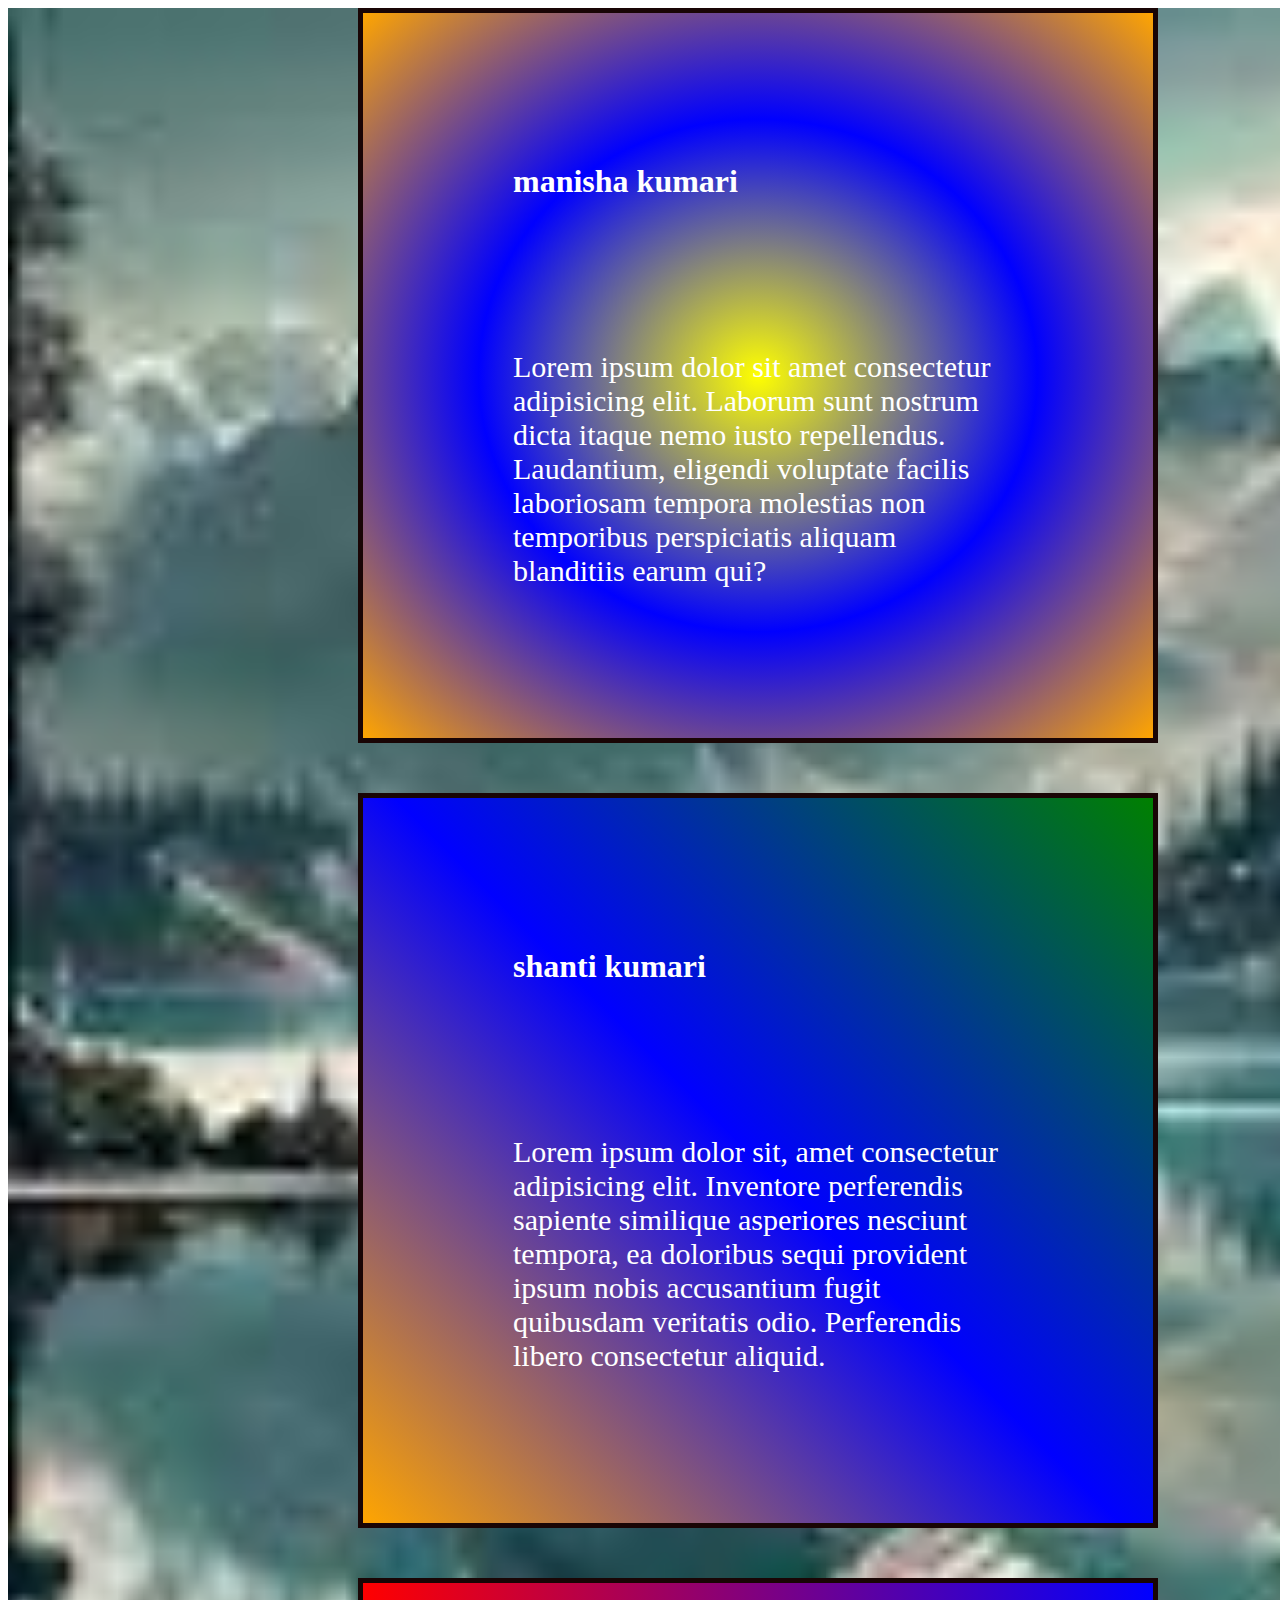
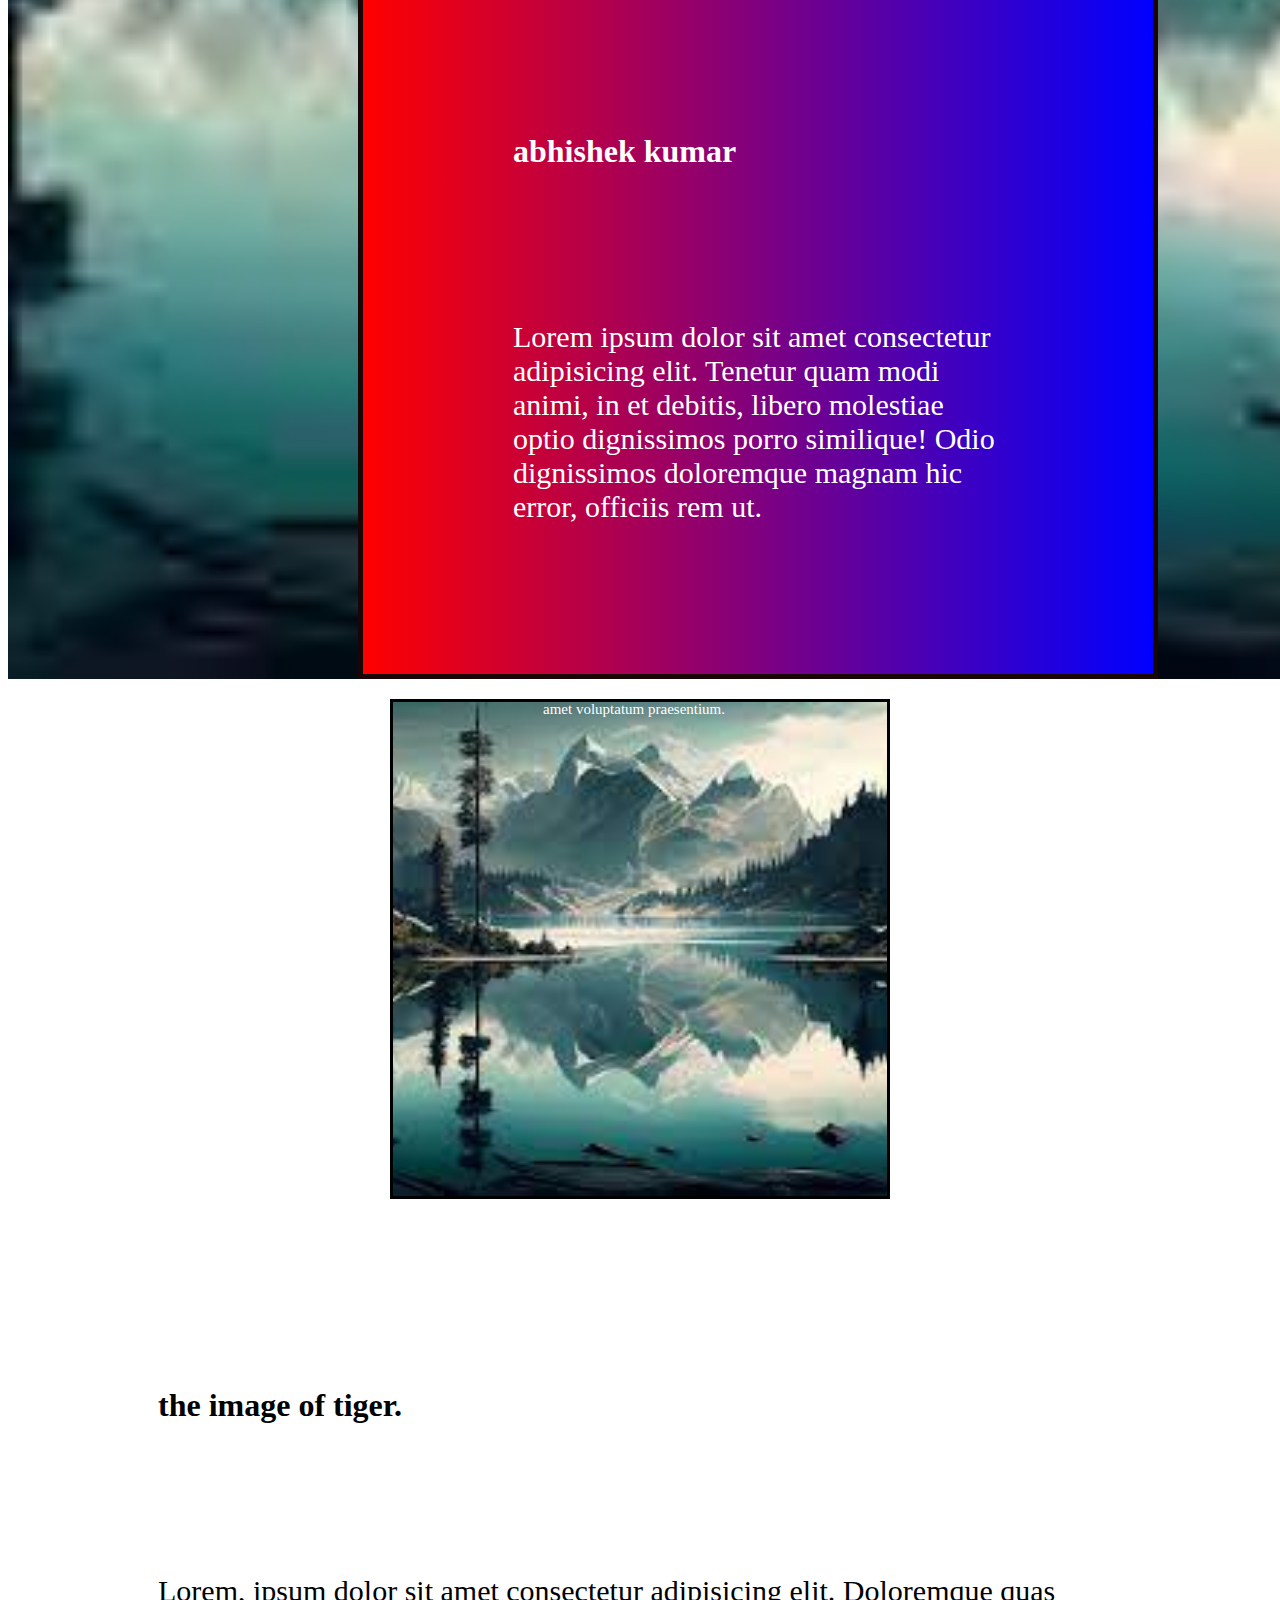
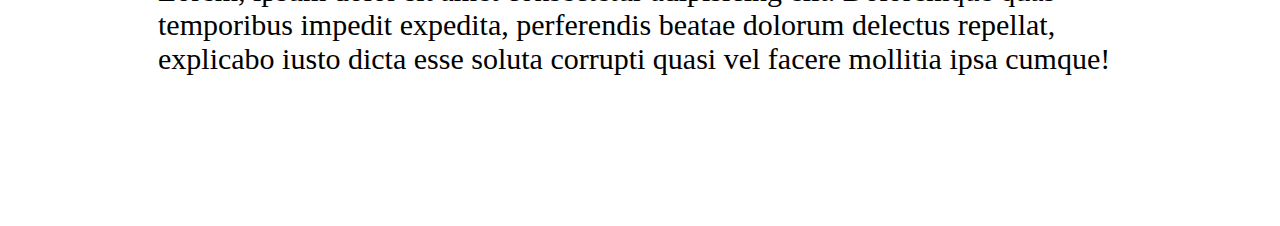
==== Index.html @ 166e7c6d "fast Commit" ====
<!DOCTYPE html>
<html lang="en">

<head>
    <meta charset="UTF-8">
    <meta name="viewport" content="width=device-width, initial-scale=1.0">
    <title>A P J Abdul kalam</title>
    <link rel="stylesheet" href="apj.css">
</head>

<body>
    <div class="container">
        <div class="box">
            <h1>manisha kumari</h1>
            <p>Lorem ipsum dolor sit amet consectetur adipisicing elit. Laborum sunt nostrum dicta itaque nemo iusto
                repellendus. Laudantium, eligendi voluptate facilis laboriosam tempora molestias non temporibus
                perspiciatis aliquam blanditiis earum qui?
            </p>
        </div>
        <div class="box2">
            <h1>shanti kumari</h1>
            <p>Lorem ipsum dolor sit, amet consectetur adipisicing elit. Inventore perferendis sapiente similique
                asperiores nesciunt tempora, ea doloribus sequi provident ipsum nobis accusantium fugit quibusdam
                veritatis odio. Perferendis libero consectetur aliquid.</p>
        </div>
        <div class="box3">
            <h1>abhishek kumar</h1>
            <p>Lorem ipsum dolor sit amet consectetur adipisicing elit. Tenetur quam modi animi, in et debitis, libero
                molestiae optio dignissimos porro similique! Odio dignissimos doloremque magnam hic error, officiis rem
                ut.</p>
        </div>
    </div>
    <div class="lnjpit">
        <div class="jp">
            <h1>this images is amazing.</h1>
            <p>Lorem ipsum dolor sit amet consectetur adipisicing elit. Dolorem, sint ad commodi voluptates ipsum, eius
                doloremque iusto aliquam esse non illo ducimus eos soluta incidunt est nobis id, facilis amet voluptatum
                praesentium.</p>
        </div>
    </div>
   <div class="mona"> 
    <img src="images/downlode (2).jpg" alt="">
    <div class="mona2">

    </div>
    <div class="tiger">
        <h1>the image of tiger.</h1>
        <p>Lorem, ipsum dolor sit amet consectetur adipisicing elit. Doloremque quas temporibus impedit expedita, perferendis beatae dolorum delectus repellat, explicabo iusto dicta esse soluta corrupti quasi vel facere mollitia ipsa cumque!</p>
    </div>
</div>
</body>

</html>
---- apj.css ----
.container {


    
    width: 1500px;
    background-image: url(download.jpg);
    color: #fff;
    background-position: center;
    background-repeat: no-repeat;
    background-size: cover;


}

.box {
    width: 800px;
    box-sizing: border-box;
    border: 5px solid #190505;
    margin: 0 auto;
    margin-bottom: 50px;
   
    /* background-image: linear-gradient(red, yellow); */
    background-image:radial-gradient(yellow,blue,orange );
    /* background-image:repeating-radial-gradient(red,rgb(198, 198, 162),black 35px); */
}
 .box2 {
    width: 800px;
    box-sizing: border-box;
    border: 5px solid #190505;
    margin: 0 auto;
    margin-bottom: 50px;
    background-image:linear-gradient(45deg,orange,blue,green);
    /* background-image: repeating-linear-gradient(45deg,red,yellow,black 5%); */
}

.box3 {
    width: 800px;
    box-sizing: border-box;
    border: 5px solid #190505;
    margin: 0 auto;
    background-image:repeating-linear-gradient( to right ,red,blue
     ) ;
     /* background-image: linear-gradient(to top ,rgba(255,0,0,1)); */
}
p{
    margin: 150px;
    font-size: 30px;
}
    
h1 {
    /* margin:20px;
    display: flex;
    align-items: center;
    justify-items: center;
    justify-content: center; */
    margin: 150px;
}
.lnjpit {
    width: 500px;
    height: 500px;
    background-image: url(download.jpg);
    background-position: center;
    background-size: cover;
    box-sizing: border-box;
    border: 3px solid;
    
    margin: 20px auto;
    position: relative;
    overflow: hidden;
}
.lnjpit .jp {
    background-color:rgba(0, 0,0, 0.8);
    color:#fff;
    position: absolute;
   
    left: 0;
    top: -100%;
    /* top: 0;
    left: 100%; */
    width: 100%;
    height: 100%;
   transition: all 0.8s;
}
.jp p {
    font-size: 15px;
}
.lnjpit:hover .jp {
    top: 0;
    /* left: 0; */
    
}
.mona {

}
.mona2 {
}
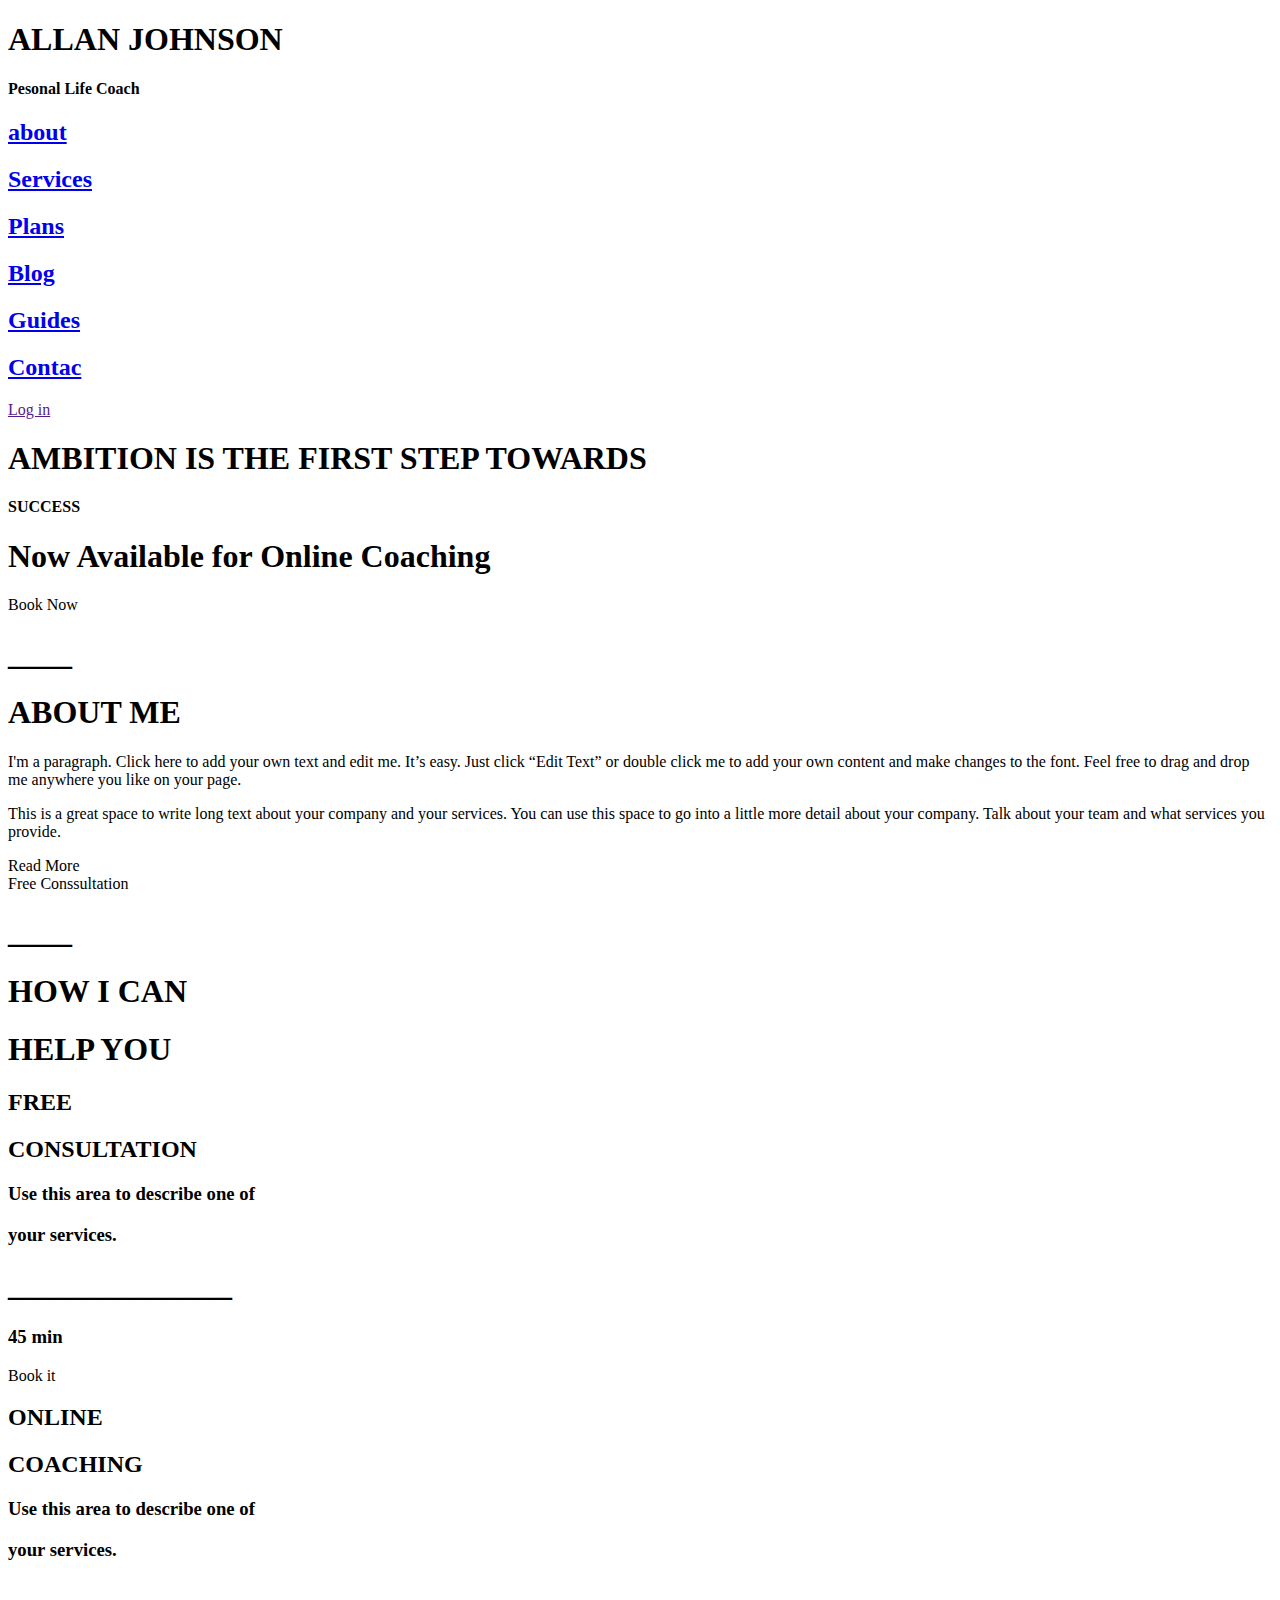
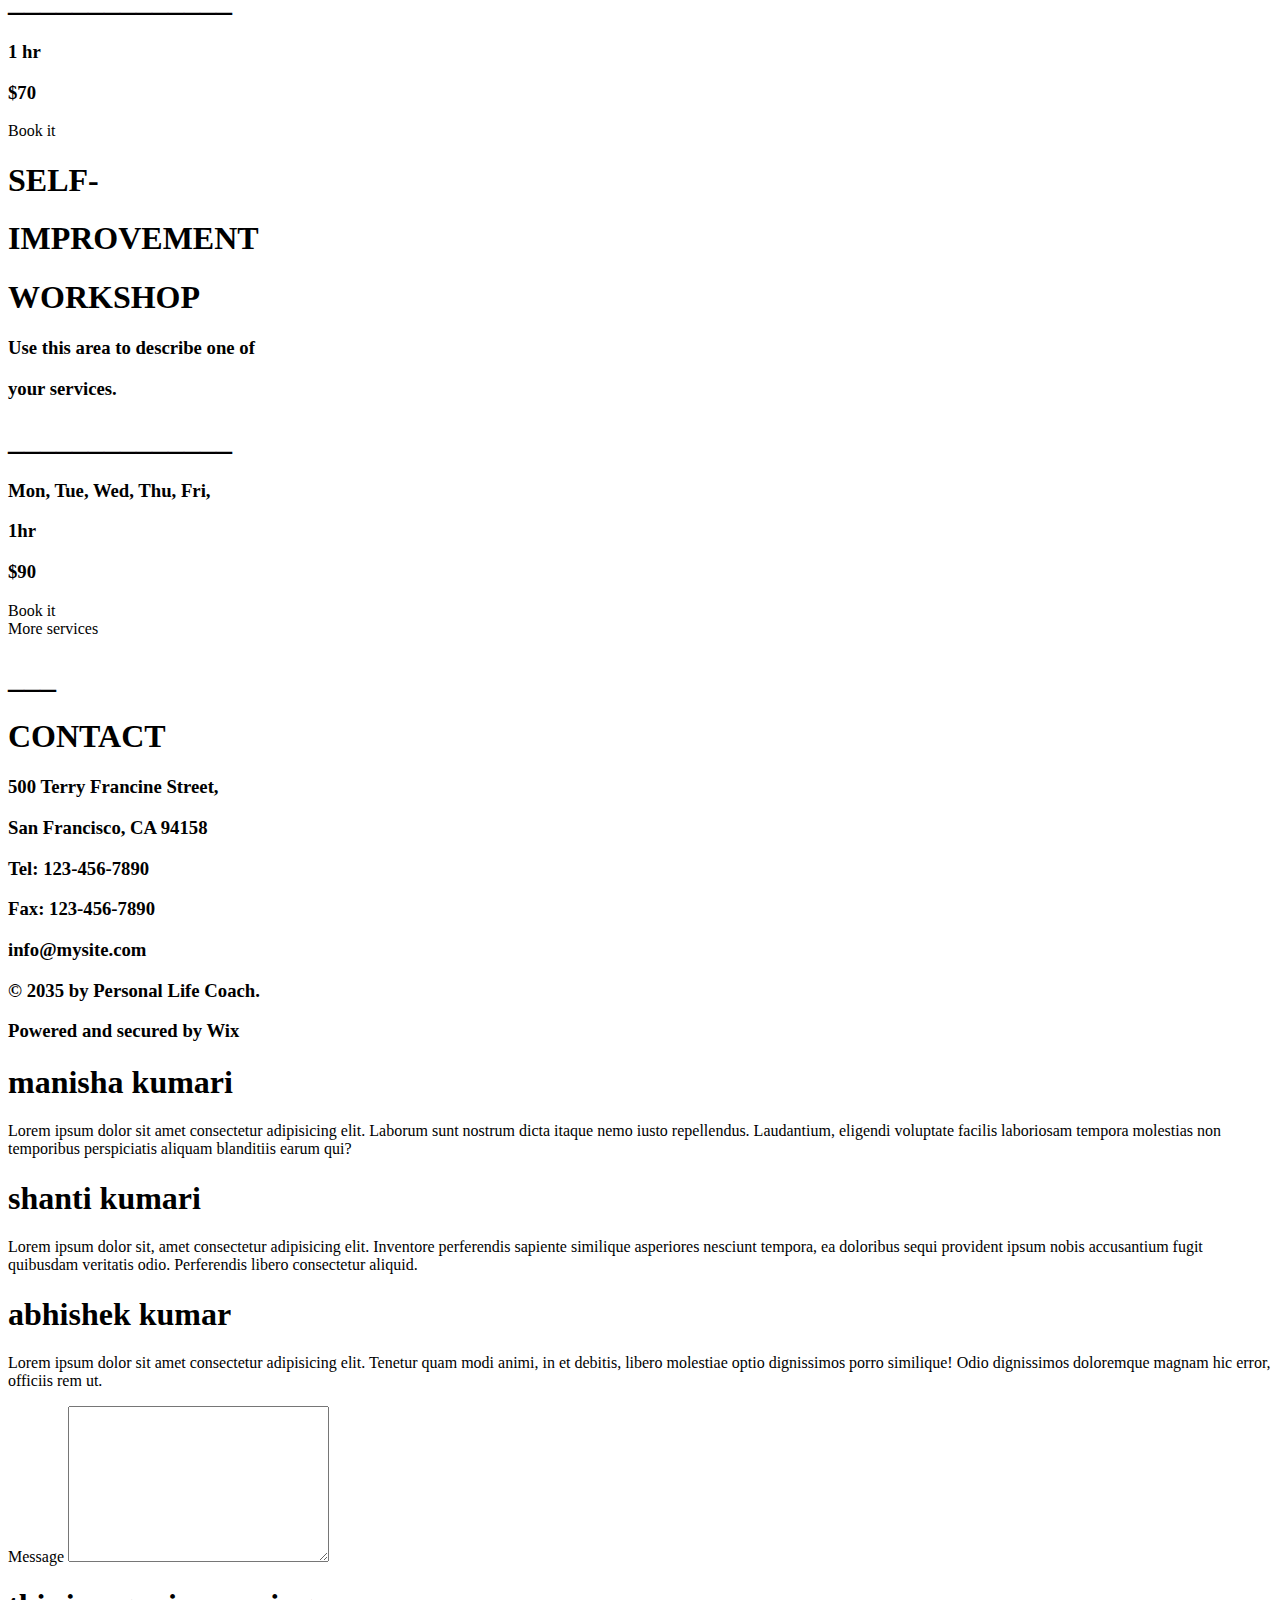
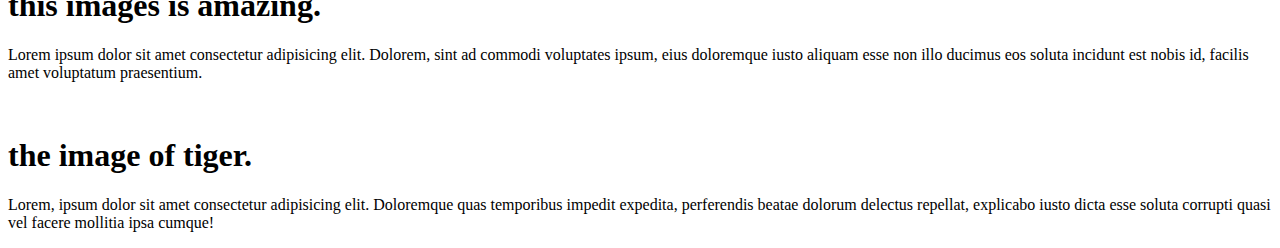
==== commit 10a22f59: "add css" ====
--- a/Index.html
+++ b/Index.html
@@ -9,6 +9,157 @@
 </head>
 
 <body>
+  <div id="body1">
+
+    <head>
+      <div class="abhi">
+        <h1>ALLAN JOHNSON</h1>
+        <h4>Pesonal Life Coach</h4>
+      </div>
+      <div class="abhi2">
+        <div class="mani">
+          <h2><a href="#about">about</a></h2>
+        </div>
+        <div class="mani">
+          <h2><a href="service.html">Services</a></h2>
+        </div>
+        <div class="mani">
+          <h2><a href="plans.html"> Plans</a></h2>
+        </div>
+        <div class="mani">
+          <h2><a href="https://www.flikart.com">Blog</a></h2>
+        </div>
+        <div class="mani">
+          <h2><a href="#Guides">Guides</a></h2>
+        </div>
+        <div class="mani">
+          <h2><a href="#body3">Contac</a></h2>
+        </div>
+        <div class="mani">
+
+          <i class="fa-solid fa-circle-user"> </i>
+          <a href="">Log in</a>
+        </div>
+      </div>
+    </head>
+  </div>
+  <div id="body2">
+    <main>
+      <div class="main1">
+        <div class="manisha">
+          <h1>AMBITION IS THE FIRST STEP TOWARDS</h1>
+
+          <b>SUCCESS </b>
+          <h1>Now Available for Online Coaching</h1>
+          <div class="hov">Book Now </div>
+        </div>
+      </div>
+      <div class="row">
+        <div class ="main2 " id="about">
+          <div class="mk">
+            <h1>____</h1>
+            <h1>
+              ABOUT ME</h1>
+            <p>I'm a paragraph. Click here to add your own text and edit me. It’s easy. Just click “Edit Text” or double
+              click me to add your own content and make changes to the font. Feel free to drag and drop me anywhere you
+              like
+              on your page. ​</p>
+            <p>This is a great space to write long text about your company and your services. You can use this space to
+              go
+              into a little more detail about your company. Talk about your team and what services you provide.</p>
+
+            <div class="m">
+
+              <div class="hov">
+                Read More
+              </div>
+              <div class="hov2">
+                Free Conssultation
+
+              </div>
+            </div>
+          </div>
+        </div>
+        <div class="main3">
+
+        </div>
+      </div>
+      <div class="main4" id="Guides">
+        <h1>____</h1>
+        <h1>HOW I CAN </h1>
+        <h1>HELP YOU</h1>
+        <div class="m2">
+          <div class="hov3">
+            <h2>FREE</h2>
+            <h2>CONSULTATION</h2>
+            <h3>Use this area to describe one of</h3>
+            <h3>your services.</h3>
+            <h1>______________</h1>
+            <h3>45 min</h3>
+            <div class="ak">Book it</div>
+
+          </div>
+          <div class="hov4">
+            <h2>ONLINE</h2>
+            <h2>COACHING</h2>
+            <h3>Use this area to describe one of</h3>
+            <h3>your services.</h3>
+            <h1>______________</h1>
+            <h3>1 hr </h3>
+            <h3>$70</h3>
+            <div class="ak">Book it</div>
+          </div>
+          <div class="hov5">
+            <h1>SELF-</h1>
+            <h1>IMPROVEMENT</h1>
+            <h1>WORKSHOP</h1>
+            <h3>Use this area to describe one of</h3>
+            <h3>your services.</h3>
+            <h1>______________</h1>
+            <h3> Mon, Tue, Wed, Thu, Fri,
+            </h3>
+            <h3>1hr</h3>
+            <h3> $90</h3>
+            <div class="ak">Book it</div>
+
+          </div>
+        </div>
+        <div class="hov6">More services</div>
+      </div>
+    </main>
+  </div>
+  <div id="body3">  
+    <footer>
+      <div class="ram" >
+        <h1>___</h1>
+        <h1>CONTACT</h1>
+
+        <div class="ram2">
+          <h3>500 Terry Francine Street,</h3>
+          <h3>San Francisco, CA 94158</h3>
+        </div>
+
+        <div class="ram3">
+          <h3>Tel: 123-456-7890</h3>
+          <h3>Fax: 123-456-7890</h3>
+        </div>
+        <div class="ram4">
+          <h3>info@mysite.com</h3>
+
+        </div>
+        <div class="ram6">
+
+          <i class="fa-brands fa-facebook"></i>
+          <i class="fa-brands fa-twitter"></i>
+          <i class="fa-brands fa-instagram"></i>
+          <i class="fa-brands fa-youtube"></i>
+        </div>
+        <div class="ram5">
+          <h3>© 2035 by Personal Life Coach.</h3>
+          <h3>Powered and secured by Wix</h3>
+        </div>
+      </div>
+
     <div class="container">
         <div class="box">
             <h1>manisha kumari</h1>
@@ -29,6 +180,10 @@
                 molestiae optio dignissimos porro similique! Odio dignissimos doloremque magnam hic error, officiis rem
                 ut.</p>
         </div>
+        <div class="name">
+
+          <label for="Message">Message</label>
+          <textarea name="" id="" cols="30" rows="10"></textarea>
     </div>
     <div class="lnjpit">
         <div class="jp">
@@ -37,6 +192,9 @@
                 doloremque iusto aliquam esse non illo ducimus eos soluta incidunt est nobis id, facilis amet voluptatum
                 praesentium.</p>
         </div>
+     
+    </footer>
+
     </div>
    <div class="mona"> 
     <img src="images/downlode (2).jpg" alt="">
